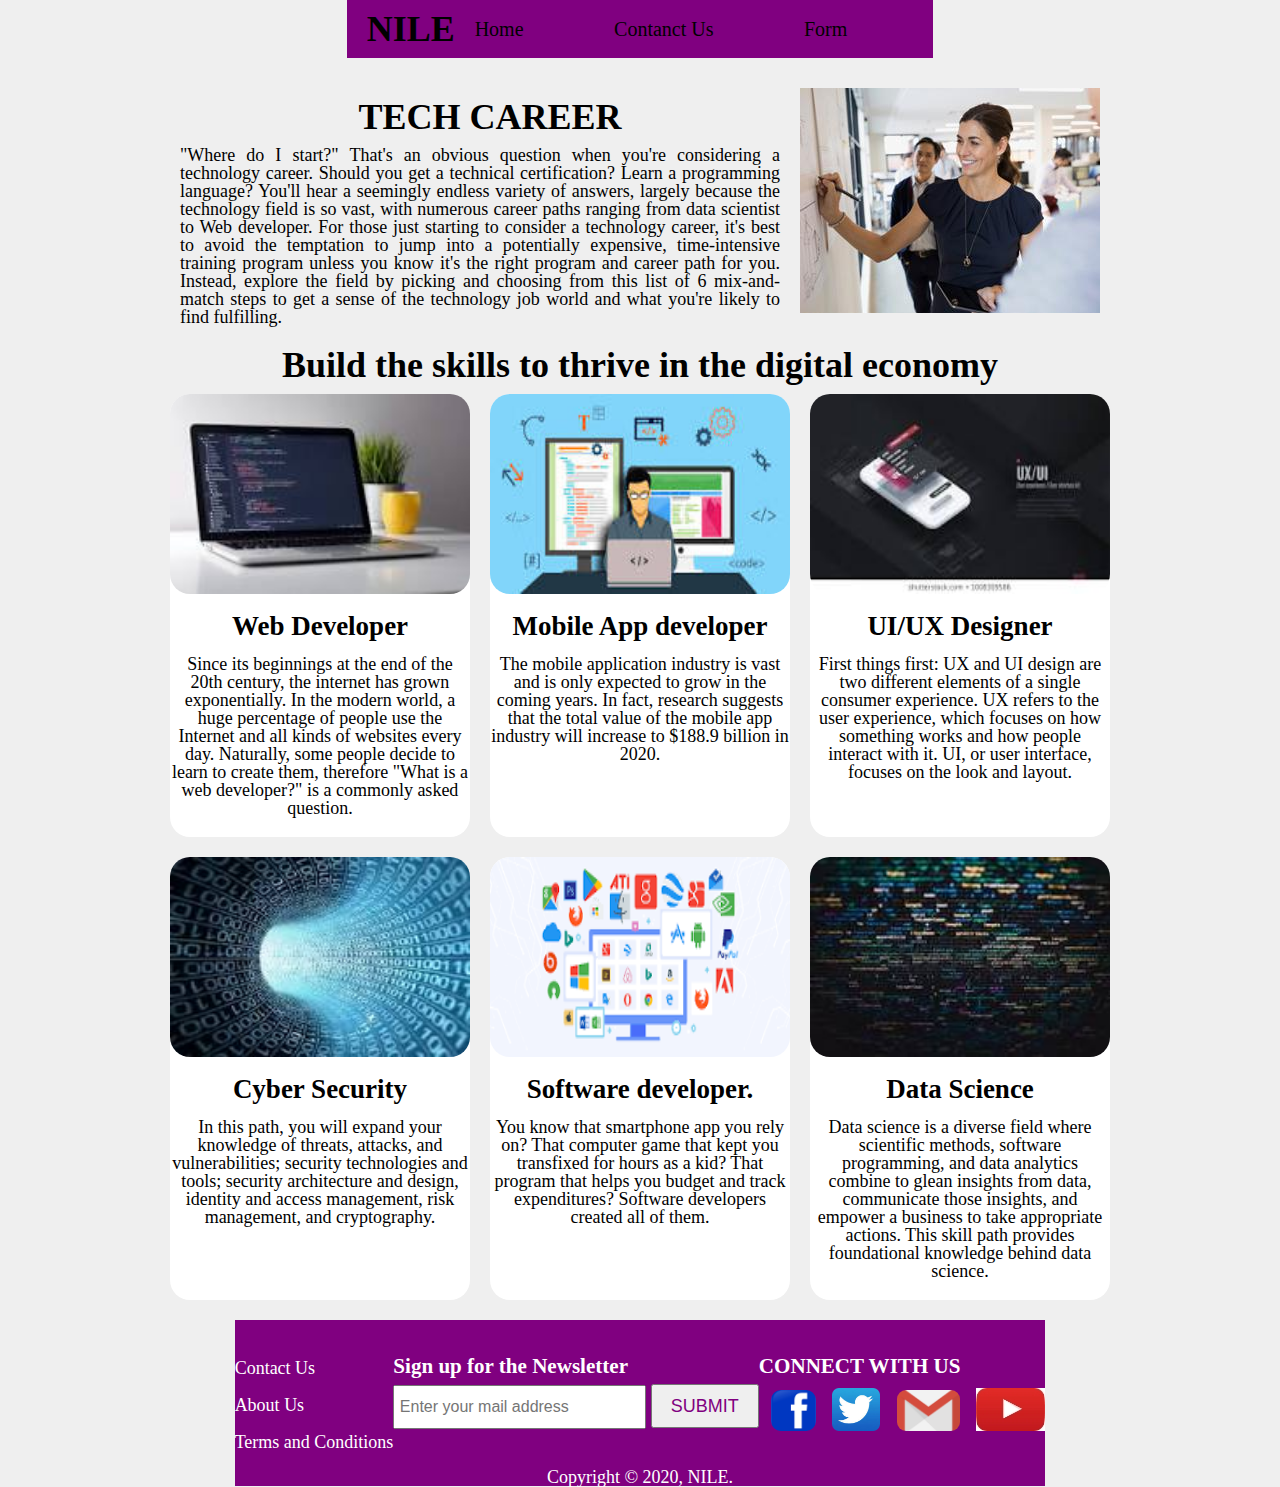
==== index.html @ c519074e "add contact html" ====
<!DOCTYPE html>
<html lang="en">
<head>
    <meta charset="UTF-8">
    <meta name="viewport" content="width=device-width, initial-scale=1.0">
    <title>nile</title>
    <link rel="stylesheet" href="style.css">
</head>
<body>
    <header>
        <div class="header-link">
        <div class="logo"><h1>NILE</h1></div>
        <div class="nav-link">
        <nav>
            <ul>
                <li><a href="index.html"> Home</a></li>
                <li><a href="contact.html">Contanct Us</a></li>
                <li><a href="form.html">Form </a></li>
            </ul>
        </nav>
    </div>
    </div>
    </header>
    <section>
        <div class="career">
            <div>
            <h1>TECH CAREER </h1>
            <p>"Where do I start?" That's an obvious question when you're considering a technology career. Should you get a technical certification? Learn a programming language? You'll hear a seemingly endless variety of answers, largely because the technology field is so vast, with numerous career paths ranging from data scientist to Web developer.
            For those just starting to consider a technology career, it's best to avoid the temptation to jump into a potentially expensive, time-intensive training program unless you know it's the right program and career path for you. Instead, explore the field by picking and choosing from this list of 6 mix-and-match steps to get a sense of the technology job world and what you're likely to find fulfilling.
            </p>
            </div>
            <div>
                <img src="img/0.jpg" alt="">
            </div>

        </div>
            <h1>Build the skills to thrive in the digital economy</h1>
        <div class="career-list">
        <div>
            <a href="web.html">
            <img src="img/web developer.jpg" alt="">
            <h2> Web Developer</h2>
            <p>Since its beginnings at the end of the 20th century, the internet has grown exponentially. In the modern world, a huge percentage of people use the Internet and all kinds of websites every day. Naturally, some people decide to learn to create them, therefore "What is a web developer?" is a commonly asked question.</p>
        </a>
        </div>
        <div>
            <a href="mobile.html">
            <img src="img/app developer.jpg" alt="">
            <h2> Mobile App developer</h2>
            <p>The mobile application industry is vast and is only expected to grow in the coming years. In fact, research suggests that the total value of the mobile app industry will increase to $188.9 billion in 2020.</p>
        </a>
        </div>
        <div>
            <a href="ui.html">
            <img src="img/ux.jpg" alt="">
            <h2> UI/UX Designer</h2>
            <p>First things first: UX and UI design are two different elements of a single consumer experience. UX refers to the user experience, which focuses on how something works and how people interact with it. UI, or user interface, focuses on the look and layout.</p>
        </a>
        </div>
        <div>
            <a href="cyber.html">
            <img src="img/cyber.jpg" alt="">
            <h2> Cyber Security</h2>
            <p>In this path, you will expand your knowledge of threats, attacks, and vulnerabilities; security technologies and tools; security architecture and design, identity and access management, risk management, and cryptography.
            </p>
        </a>
        </div>
        <div>
            <a href="software.html">
            <img src="img/software.png" alt="">
            <h2> Software developer. </h2>
            <p>You know that smartphone app you rely on? That computer game that kept you transfixed for hours as a kid? That program that helps you budget and track expenditures? Software developers created all of them.</p>
        </a>
        </div>
        <div>
            <a href="data.html">
            <img src="img/data.jpg" alt="">
            <h2> Data Science
                </h2>
            <p>Data science is a diverse field where scientific methods, software programming, and data analytics combine to glean insights from data, communicate those insights, and empower a business to take appropriate actions. This skill path provides foundational knowledge behind data science.</p>
        </a>
        </div>
    </div>
    </section>
    <footer>
        <div class="footer-link">
            <div>
            <ul>
              <li> <a href="contact.html"> Contact Us </a></li>  
              <li> <a href="#"> About Us </a></li>
              <li> <a href="#"> Terms and Conditions </a></li>
            </ul>
        </div>
        <div>
            <h3>Sign up for the Newsletter</h3>
            <input type="text" placeholder=" Enter your mail address">
            <button type="submit"> SUBMIT</button>
        </div>
        <div class="social">
            <h3>CONNECT WITH US</h3>
            <ul class="social-link">
                <li><a href="#"><img src="img/facebook logo.png" alt=""></i></a></li>
                <li><a href="#"><img src="img/twiiter logo.png" alt=""></a></li>
                <li><a href=""></a><img src="img/gmail logo.png" alt=""></a></li>
                <li><a href="#"><img src="img/youtube logo.jpg" alt=""></a></li>
             </ul>
        </div>
        </div>
        <p>Copyright &copy; 2020, NILE.</p>
    </footer>
    
</body>
</html>
---- style.css ----
@import url('https://fonts.googleapis.com/css2?family=Oswald:wght@200;300;400&family=PT+Sans:ital@0;1&display=swap');

*{
    box-sizing: border-box;
    margin: 0;
    padding: 0;

}
body {
    margin: 0 auto;
    padding: 0;
    font-size: 18px;
    line-height: 18px;
    font-family: oswald PT sans, serif;
    max-width: 960px;
    justify-items: center;
    background-color:#efefef;
    color: #000;
}
a{
    text-decoration: none;
}
ul, li{
    list-style: none ;
}

/**********************************
  HEADER
  ***********************************/

  .header-link{
    display: flex;
    justify-content: flex-end;
    background-color: purple;
    color:black;
    align-items: center;

}
 .logo{
    margin-right:auto;
}

.nav-link ul li {
    display: inline-block;
    line-height: 19px;
    font-size: 20px;
    margin-right: 86px;
    color:black;
}
.nav-link nav li a{
    color: #000;
}
.nav-link nav li a:hover{
    color: white;
}

nav li button{
width: 100px;
height: 40px;
}

/**********************************
  HOME
  ***********************************/
.career{
    display: flex;
    flex-flow: nowrap;
    margin: 30px;
}
.career h1{
    margin-bottom: 20px;
}
.career p{
    margin-right: 20px;
    text-align:justify ;
    
}
h1{
    text-align: center;
    margin: 20px;
}
.career-list{
    display: grid;
    grid-template-columns: repeat(3, 1fr);
    grid-gap: 20px;
    background: #efefef;
    color: #000;
    margin: 20px;
}
.career-list img{
    width: 300px;
    height: 200px;
    border-radius: 20px;
}
.career-list div{
    background-color: #fff;
    color: #000;
    border-radius: 20px;
}
.career-list div:hover{
    background: #efefef;
}
.career-list h2{
    margin: 20px 0;
    text-align: center;
    color: #000;
}
.career-list P{
    text-align: center;
    margin-bottom: 20px;
    color: #000;
    text-justify: auto;
}
/**********************************
  CONTACT
  ***********************************/
  .contact{
    display: flex;
    justify-content: space-evenly;
}
.contact-us{
    margin-top: 119px;
}
.contact h3{
    font-size: 25px;
    line-height: 30px;
    letter-spacing: 1.25px;
    text-align: center;
}

.contact-list{
    text-align: center;
    list-style: none;
    
}
.contact-list a{
    text-decoration: none;
    color: #000;
    letter-spacing: 1px;
    font-size: 22px;
}

.social-contact{
    margin: 20px auto;
    display: table;
    
}

.social-contact li{
    display: inline-block;
    margin-right: 20px;
    
}

.img-contact{
    display: block;
    margin: 20px auto 15px auto ;
}
.contact-form input{
    width: 350px;
    height: 50px;
    border: none;
    border-bottom: 1px solid #000;
    font-size: 20px;
    line-height: 30px;
}
textarea{
    width: 350px;
    height: 125px;
}
.contact-form fieldset{
    margin: 31px 27px 18px 0;
    padding: 12px 33px 5px 23px;
}
.contact-form h3{
    margin: 12px 33px 21px 36px;
}
.contact-form img{
    display: block;
    margin: 24px auto 0 auto;
}
.contact-form label{
    font-size: 20px;
    line-height: 30px;
}
.contact-send{
    border-radius: 4px;
    margin: 19px 0px 32px 300px;
}

.contact-form .contact-send{
    width: 56px;
    background-color:purple;
}
/**********************************
  MOBILE
  ***********************************/
  .mobile{
    margin-bottom: 30px;
}
.mobile-img img{
    width: 100%;
    margin: 20px 0;
}
.mobile p{
    text-align: justify;
}
.mobile h2{
    margin: 20px 0;
}
/**********************************
  SOFTWARE
  ***********************************/
  .software{
    margin: 20px;
}
.software-img img{
    width: 100%;
    margin: 20px 0;
}
.software p{
    text-align: justify;
}
.software h2{
    margin: 20px 0;
}
.software h3{
    margin: 10px 0;
}
.software ul li{
    list-style-type: square;
}
/**********************************
  FOOTER
  ***********************************/
  footer{
    background-color:purple;
}
.footer-link{
    display: flex;
    justify-content: space-evenly;
    padding-top: 37px;
    flex-wrap: wrap;

}
.footer-link ul {
    list-style: none;
}
.footer-link ul li{
    color: white;
    line-height: 22px;
    font-size: 18px;
    margin-bottom: 15px;
}
.footer-link ul a{
    text-decoration: none;
    color: white;
}
.footer-link input{
    width: 253px;
    height: 44px;
    line-height: 19px;
    font-size: 16px;
    color: purple;
}
.footer-link button{
    width: 108px;
    height: 44px;
    font-size:18px;
    line-height: 22px;
    margin-top: 9px;
    color: purple;
}
footer p{
text-align: center;
color: #fff;
}
.social-link{
    margin-top: 13px;
    margin-left: auto;
}
.social h3, .footer-link h3{
    color: white;
}
.social-link li{
    display: inline-block;
    margin-left: 12px;
}

/**********************************
  RESPONSIVENESS
  ***********************************/
  @media screen and ( max-width:650px ) { 


  /**********************************
  HEADER
***********************************/

.header-link{
    flex-flow:wrap;
    justify-content: flex-end;

}
.nav-link ul li{
    margin: 15px;
}
    
    .career{
        flex-flow: wrap;
    }
    .career img{
        margin: 20px auto;
        text-align: center ;

    }

    .career-list{
        display: grid;
        grid-template-columns: repeat(1, 1fr);
        margin: 20px auto;
    }
    .career-list a img{
        display: block;
        text-align: center;
        margin: 20px auto;
    }
    /**********************************
  PAGE: CONTACT
  ***********************************/
  .contact{
      flex-flow: column;
  }
  
  .contact h3{
    font-size: 20px;
    line-height: 15px;
    letter-spacing: 0.25px;
    text-align: center;
}
.contact-list a{
    font-size: 16px;
}
  .img-contact{
    width: 30px;
}

.social-contact img{
    width: 40px;
}
.social-contact{
    margin: 10px 100px;
}
.contact-form input{
    width: 350px;
    height: 25px;
    border: none;
    border-bottom: 1px solid #000;
    font-size: 10px;
    line-height: 15px;
}
.contact-form fieldset{
    margin: 30px 10px 15px 10PX;
    padding: 10px 20px 10px 40px;
}
.contact-form h3{
    margin: 10px 30px 15px 20px;
}
.contact-form img{
    display: block;
    margin: 24px auto 0 auto;
    width: 30px;
}
.contact-form label{
    font-size: 20px;
    line-height: 30px;
}
.contact-send{
    border-radius: 4px;
    margin: 19px 0px 32px 300px;
}

.contact-form .contact-send{
    width: 50px;
}
textarea{
    width: 350px;
    height: 100px;
}
    
     /**********************************
         FOOTER
      ***********************************/
      .footer-link{
        display: block;
        margin-left: 15px;
    }
    .social h3{
        margin-top: 20px;
    }
    .social-link li{
        margin-right: 5px;
    }
    
  }
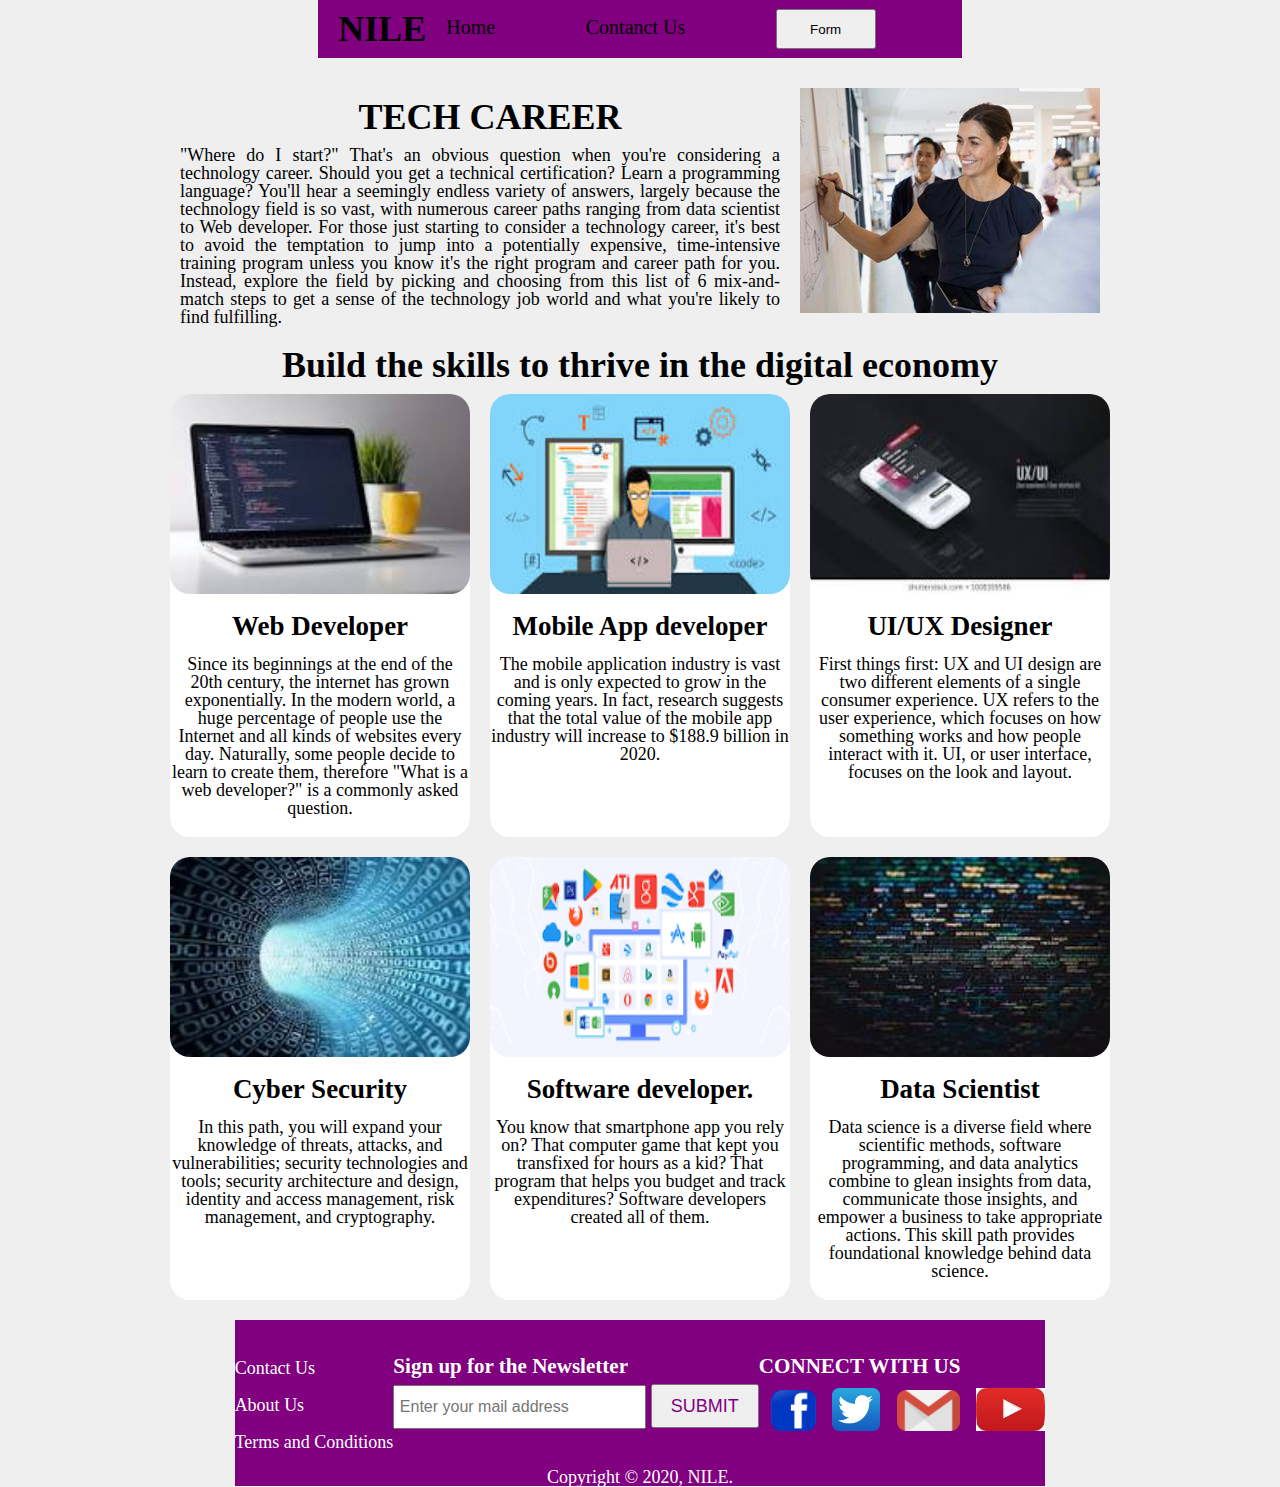
==== commit 69e4fb34: "created a form in the form page" ====
--- a/index.html
+++ b/index.html
@@ -13,9 +13,9 @@
         <div class="nav-link">
         <nav>
             <ul>
-                <li><a href="index.html"> Home</a></li>
-                <li><a href="contact.html">Contanct Us</a></li>
-                <li><a href="form.html">Form </a></li>
+                <a href="index.html"><li> Home</li></a>
+                <a href=""><li>Contanct Us</li></a>
+                <a href="form.html"><li> <button>Form</button> </li></a>
             </ul>
         </nav>
     </div>
@@ -75,7 +75,7 @@
         <div>
             <a href="data.html">
             <img src="img/data.jpg" alt="">
-            <h2> Data Science
+            <h2> Data Scientist
                 </h2>
             <p>Data science is a diverse field where scientific methods, software programming, and data analytics combine to glean insights from data, communicate those insights, and empower a business to take appropriate actions. This skill path provides foundational knowledge behind data science.</p>
         </a>
--- a/style.css
+++ b/style.css
@@ -11,7 +11,7 @@
     padding: 0;
     font-size: 18px;
     line-height: 18px;
-    font-family: oswald PT sans, serif;
+    font-family: oswald PT sans serif;
     max-width: 960px;
     justify-items: center;
     background-color:#efefef;
@@ -47,10 +47,7 @@
     margin-right: 86px;
     color:black;
 }
-.nav-link nav li a{
-    color: #000;
-}
-.nav-link nav li a:hover{
+.nav-link nav a li:hover{
     color: white;
 }
 
@@ -111,125 +108,17 @@
     color: #000;
     text-justify: auto;
 }
-/**********************************
-  CONTACT
-  ***********************************/
-  .contact{
-    display: flex;
-    justify-content: space-evenly;
-}
-.contact-us{
-    margin-top: 119px;
-}
-.contact h3{
-    font-size: 25px;
-    line-height: 30px;
-    letter-spacing: 1.25px;
-    text-align: center;
-}
-
-.contact-list{
-    text-align: center;
-    list-style: none;
-    
-}
-.contact-list a{
-    text-decoration: none;
-    color: #000;
-    letter-spacing: 1px;
-    font-size: 22px;
-}
-
-.social-contact{
-    margin: 20px auto;
-    display: table;
-    
-}
-
-.social-contact li{
-    display: inline-block;
-    margin-right: 20px;
-    
-}
-
-.img-contact{
-    display: block;
-    margin: 20px auto 15px auto ;
-}
-.contact-form input{
-    width: 350px;
-    height: 50px;
-    border: none;
-    border-bottom: 1px solid #000;
-    font-size: 20px;
-    line-height: 30px;
-}
-textarea{
-    width: 350px;
-    height: 125px;
-}
-.contact-form fieldset{
-    margin: 31px 27px 18px 0;
-    padding: 12px 33px 5px 23px;
-}
-.contact-form h3{
-    margin: 12px 33px 21px 36px;
-}
-.contact-form img{
-    display: block;
-    margin: 24px auto 0 auto;
-}
-.contact-form label{
-    font-size: 20px;
-    line-height: 30px;
-}
-.contact-send{
-    border-radius: 4px;
-    margin: 19px 0px 32px 300px;
-}
-
-.contact-form .contact-send{
-    width: 56px;
-    background-color:purple;
-}
-/**********************************
-  MOBILE
-  ***********************************/
-  .mobile{
-    margin-bottom: 30px;
-}
-.mobile-img img{
-    width: 100%;
-    margin: 20px 0;
-}
-.mobile p{
-    text-align: justify;
-}
-.mobile h2{
-    margin: 20px 0;
-}
-/**********************************
-  SOFTWARE
-  ***********************************/
-  .software{
-    margin: 20px;
-}
-.software-img img{
-    width: 100%;
-    margin: 20px 0;
-}
-.software p{
-    text-align: justify;
-}
-.software h2{
-    margin: 20px 0;
-}
-.software h3{
-    margin: 10px 0;
-}
-.software ul li{
-    list-style-type: square;
-}
+/********************************
+FORM
+*********************************/
+form{
+    text-align: center;
+    justify-content: center;
+    font-weight: bolder;
+    background-color: black;
+    color: white;
+}
+
 /**********************************
   FOOTER
   ***********************************/
@@ -325,68 +214,7 @@
         text-align: center;
         margin: 20px auto;
     }
-    /**********************************
-  PAGE: CONTACT
-  ***********************************/
-  .contact{
-      flex-flow: column;
-  }
-  
-  .contact h3{
-    font-size: 20px;
-    line-height: 15px;
-    letter-spacing: 0.25px;
-    text-align: center;
-}
-.contact-list a{
-    font-size: 16px;
-}
-  .img-contact{
-    width: 30px;
-}
-
-.social-contact img{
-    width: 40px;
-}
-.social-contact{
-    margin: 10px 100px;
-}
-.contact-form input{
-    width: 350px;
-    height: 25px;
-    border: none;
-    border-bottom: 1px solid #000;
-    font-size: 10px;
-    line-height: 15px;
-}
-.contact-form fieldset{
-    margin: 30px 10px 15px 10PX;
-    padding: 10px 20px 10px 40px;
-}
-.contact-form h3{
-    margin: 10px 30px 15px 20px;
-}
-.contact-form img{
-    display: block;
-    margin: 24px auto 0 auto;
-    width: 30px;
-}
-.contact-form label{
-    font-size: 20px;
-    line-height: 30px;
-}
-.contact-send{
-    border-radius: 4px;
-    margin: 19px 0px 32px 300px;
-}
-
-.contact-form .contact-send{
-    width: 50px;
-}
-textarea{
-    width: 350px;
-    height: 100px;
-}
+
     
      /**********************************
          FOOTER
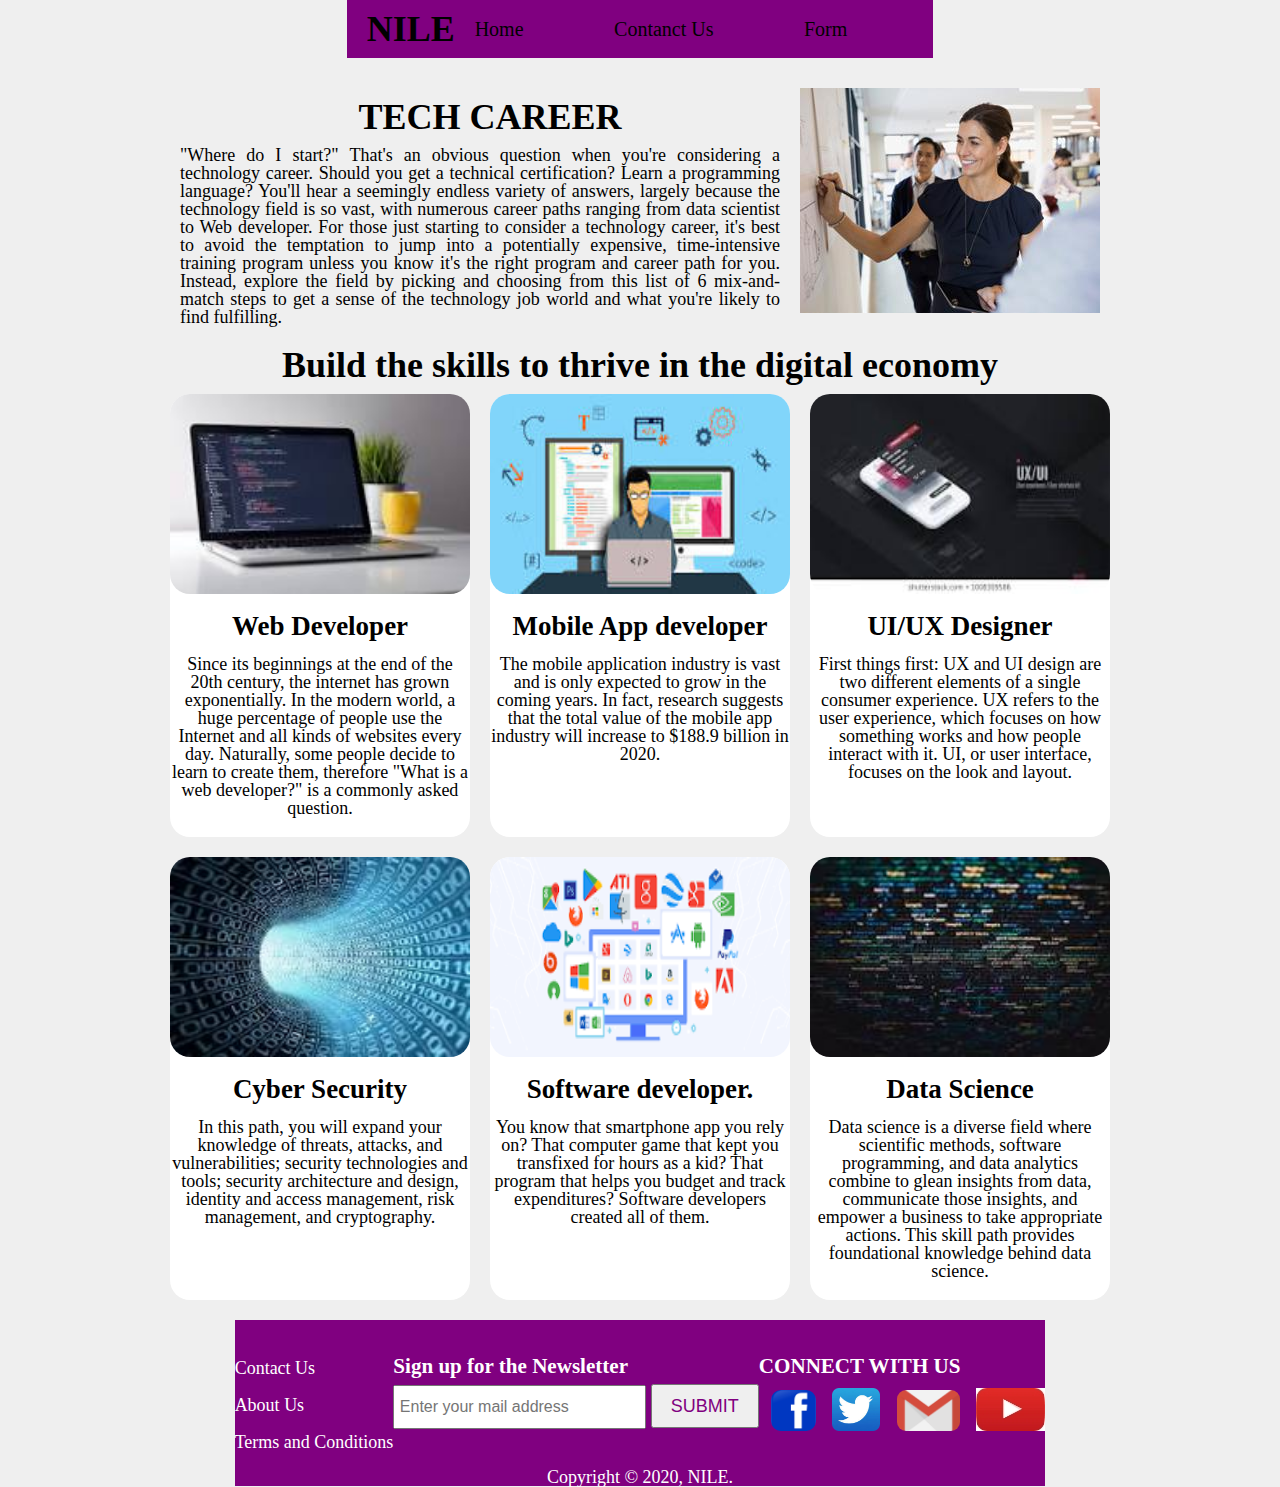
==== commit 3781c527: "Merge pull request #2 from Dufuna-CodeCamp/samju" ====
--- a/index.html
+++ b/index.html
@@ -13,9 +13,9 @@
         <div class="nav-link">
         <nav>
             <ul>
-                <a href="index.html"><li> Home</li></a>
-                <a href=""><li>Contanct Us</li></a>
-                <a href="form.html"><li> <button>Form</button> </li></a>
+                <li><a href="index.html"> Home</a></li>
+                <li><a href="contact.html">Contanct Us</a></li>
+                <li><a href="form.html">Form </a></li>
             </ul>
         </nav>
     </div>
@@ -75,7 +75,7 @@
         <div>
             <a href="data.html">
             <img src="img/data.jpg" alt="">
-            <h2> Data Scientist
+            <h2> Data Science
                 </h2>
             <p>Data science is a diverse field where scientific methods, software programming, and data analytics combine to glean insights from data, communicate those insights, and empower a business to take appropriate actions. This skill path provides foundational knowledge behind data science.</p>
         </a>
--- a/style.css
+++ b/style.css
@@ -11,7 +11,7 @@
     padding: 0;
     font-size: 18px;
     line-height: 18px;
-    font-family: oswald PT sans serif;
+    font-family: oswald PT sans, serif;
     max-width: 960px;
     justify-items: center;
     background-color:#efefef;
@@ -47,7 +47,10 @@
     margin-right: 86px;
     color:black;
 }
-.nav-link nav a li:hover{
+.nav-link nav li a{
+    color: #000;
+}
+.nav-link nav li a:hover{
     color: white;
 }
 
@@ -108,17 +111,165 @@
     color: #000;
     text-justify: auto;
 }
-/********************************
-FORM
-*********************************/
-form{
-    text-align: center;
-    justify-content: center;
-    font-weight: bolder;
-    background-color: black;
-    color: white;
-}
-
+/**********************************
+  CONTACT
+  ***********************************/
+  .contact{
+    display: flex;
+    justify-content: space-evenly;
+}
+.contact-us{
+    margin-top: 119px;
+}
+.contact h3{
+    font-size: 25px;
+    line-height: 30px;
+    letter-spacing: 1.25px;
+    text-align: center;
+}
+
+.contact-list{
+    text-align: center;
+    list-style: none;
+    
+}
+.contact-list a{
+    text-decoration: none;
+    color: #000;
+    letter-spacing: 1px;
+    font-size: 22px;
+}
+
+.social-contact{
+    margin: 20px auto;
+    display: table;
+    
+}
+
+.social-contact li{
+    display: inline-block;
+    margin-right: 20px;
+    
+}
+
+.img-contact{
+    display: block;
+    margin: 20px auto 15px auto ;
+}
+.contact-form input{
+    width: 350px;
+    height: 50px;
+    border: none;
+    border-bottom: 1px solid #000;
+    font-size: 20px;
+    line-height: 30px;
+}
+textarea{
+    width: 350px;
+    height: 125px;
+}
+.contact-form fieldset{
+    margin: 31px 27px 18px 0;
+    padding: 12px 33px 5px 23px;
+}
+.contact-form h3{
+    margin: 12px 33px 21px 36px;
+}
+.contact-form img{
+    display: block;
+    margin: 24px auto 0 auto;
+}
+.contact-form label{
+    font-size: 20px;
+    line-height: 30px;
+}
+.contact-send{
+    border-radius: 4px;
+    margin: 19px 0px 32px 300px;
+}
+
+.contact-form .contact-send{
+    width: 56px;
+    background-color:purple;
+}
+/**********************************
+  MOBILE
+  ***********************************/
+  .mobile{
+    margin-bottom: 30px;
+}
+.mobile-img img{
+    width: 100%;
+    margin: 20px 0;
+}
+.mobile p{
+    text-align: justify;
+}
+.mobile h2{
+    margin: 20px 0;
+}
+/**********************************
+  SOFTWARE
+  ***********************************/
+  .software{
+    margin: 20px;
+}
+.software-img img{
+    width: 100%;
+    margin: 20px 0;
+}
+.software p{
+    text-align: justify;
+}
+.software h2{
+    margin: 20px 0;
+}
+.software h3{
+    margin: 10px 0;
+}
+.software ul li{
+    list-style-type: square;
+}
+/**********************************
+  DATA SCIENCE
+  ***********************************/
+  .data-science{
+    margin: 20px;
+}
+.data-img img{
+    width: 100%;
+    margin: 20px 0;
+}
+.data-science p{
+    text-align: justify;
+}
+.data-science h2{
+    margin: 20px 0;
+}
+
+.data-science ul li{
+    list-style-type: square;
+}
+  /**********************************
+  CYBER SECURITY
+  ***********************************/
+  .cyber{
+    margin: 20px;
+}
+.cyber-img img{
+    width: 100%;
+    margin: 20px 0;
+}
+.cyber p{
+    text-align: justify;
+}
+.cyber h2{
+    margin: 20px 0;
+}
+
+.cyber ul li{
+    list-style-type: square;
+}
 /**********************************
   FOOTER
   ***********************************/
@@ -214,7 +365,68 @@
         text-align: center;
         margin: 20px auto;
     }
-
+    /**********************************
+  PAGE: CONTACT
+  ***********************************/
+  .contact{
+      flex-flow: column;
+  }
+  
+  .contact h3{
+    font-size: 20px;
+    line-height: 15px;
+    letter-spacing: 0.25px;
+    text-align: center;
+}
+.contact-list a{
+    font-size: 16px;
+}
+  .img-contact{
+    width: 30px;
+}
+
+.social-contact img{
+    width: 40px;
+}
+.social-contact{
+    margin: 10px 100px;
+}
+.contact-form input{
+    width: 350px;
+    height: 25px;
+    border: none;
+    border-bottom: 1px solid #000;
+    font-size: 10px;
+    line-height: 15px;
+}
+.contact-form fieldset{
+    margin: 30px 10px 15px 10PX;
+    padding: 10px 20px 10px 40px;
+}
+.contact-form h3{
+    margin: 10px 30px 15px 20px;
+}
+.contact-form img{
+    display: block;
+    margin: 24px auto 0 auto;
+    width: 30px;
+}
+.contact-form label{
+    font-size: 20px;
+    line-height: 30px;
+}
+.contact-send{
+    border-radius: 4px;
+    margin: 19px 0px 32px 300px;
+}
+
+.contact-form .contact-send{
+    width: 50px;
+}
+textarea{
+    width: 350px;
+    height: 100px;
+}
     
      /**********************************
          FOOTER
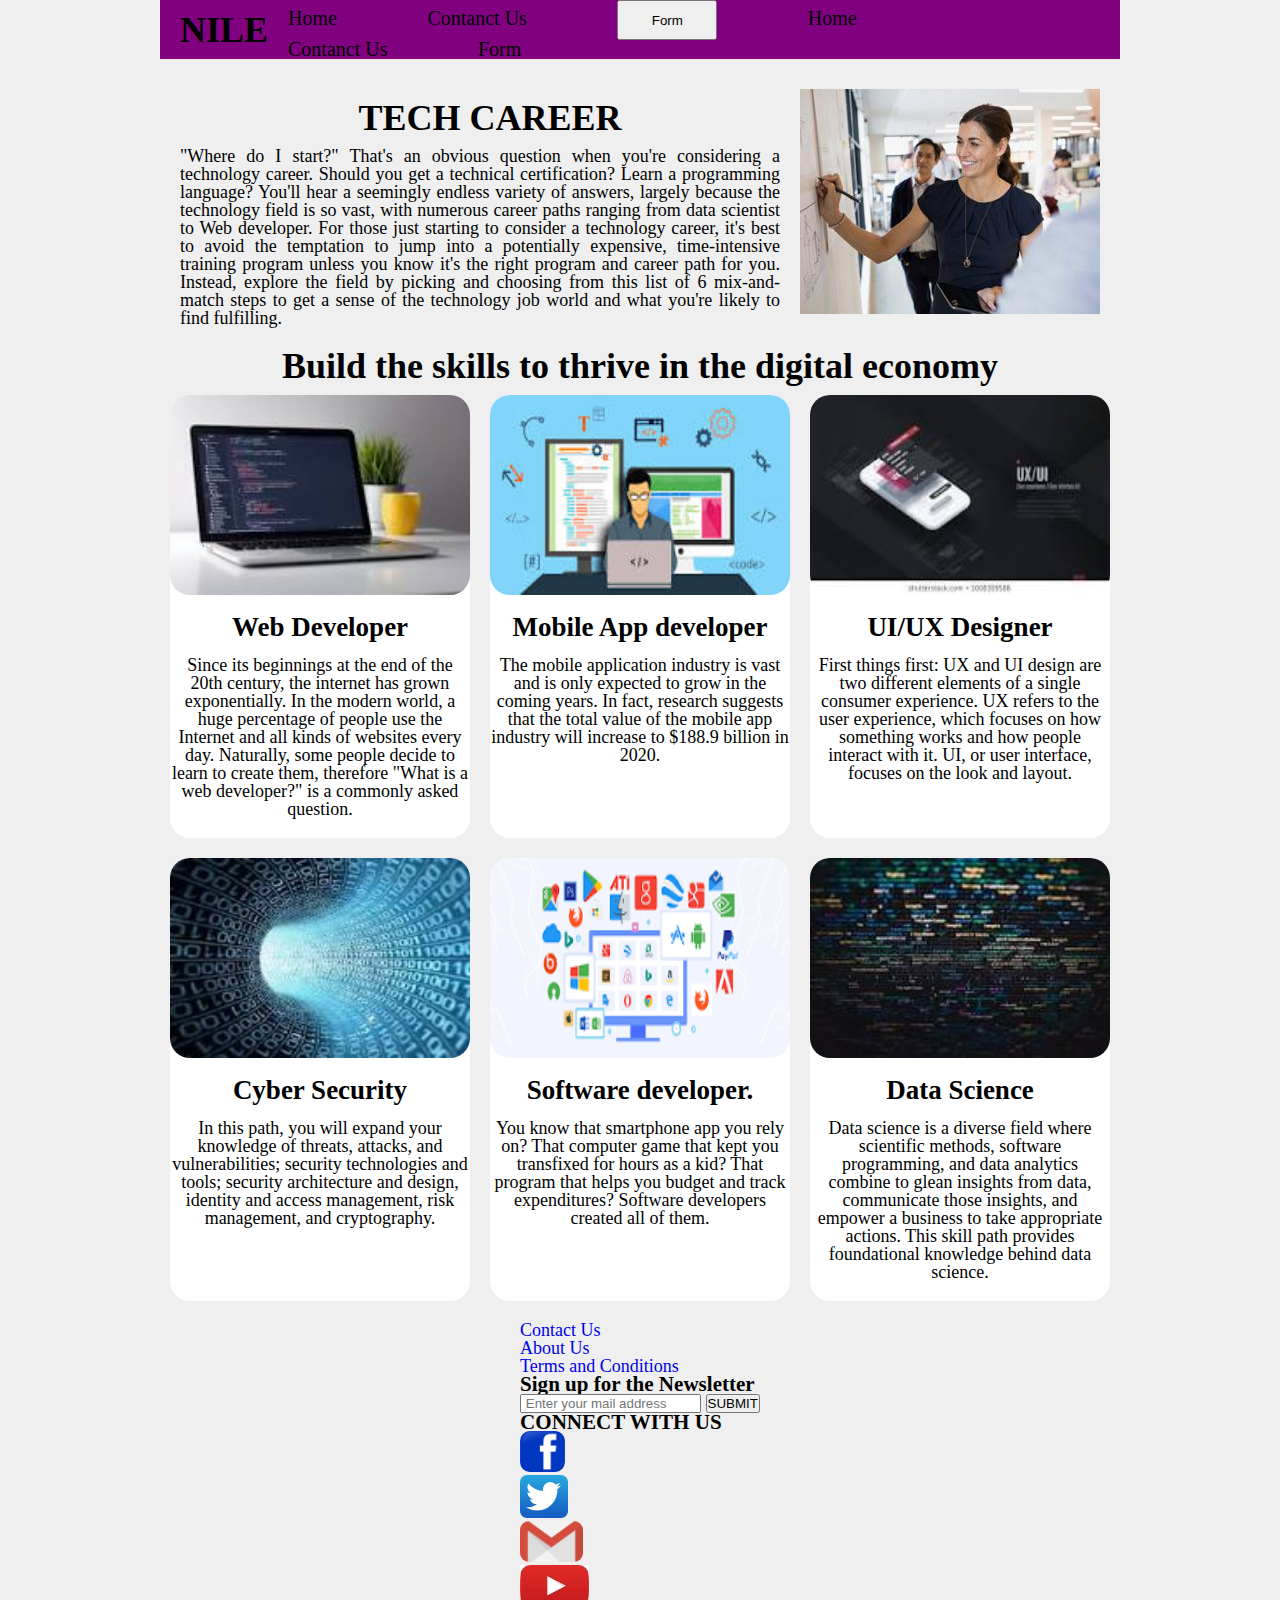
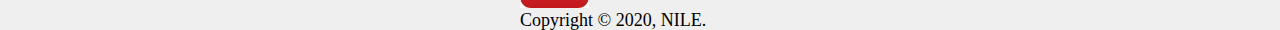
==== commit 733f758a: "Merge branch 'master' into nile-form" ====
--- a/index.html
+++ b/index.html
@@ -13,6 +13,9 @@
         <div class="nav-link">
         <nav>
             <ul>
+                <a href="index.html"><li> Home</li></a>
+                <a href=""><li>Contanct Us</li></a>
+                <a href="form.html"><li> <button>Form</button> </li></a>
                 <li><a href="index.html"> Home</a></li>
                 <li><a href="contact.html">Contanct Us</a></li>
                 <li><a href="form.html">Form </a></li>
--- a/style.css
+++ b/style.css
@@ -111,6 +111,15 @@
     color: #000;
     text-justify: auto;
 }
+/********************************
+FORM
+*********************************/
+form{
+    text-align: center;
+    justify-content: center;
+    font-weight: bolder;
+    background-color: black;
+    color: white;
 /**********************************
   CONTACT
   ***********************************/
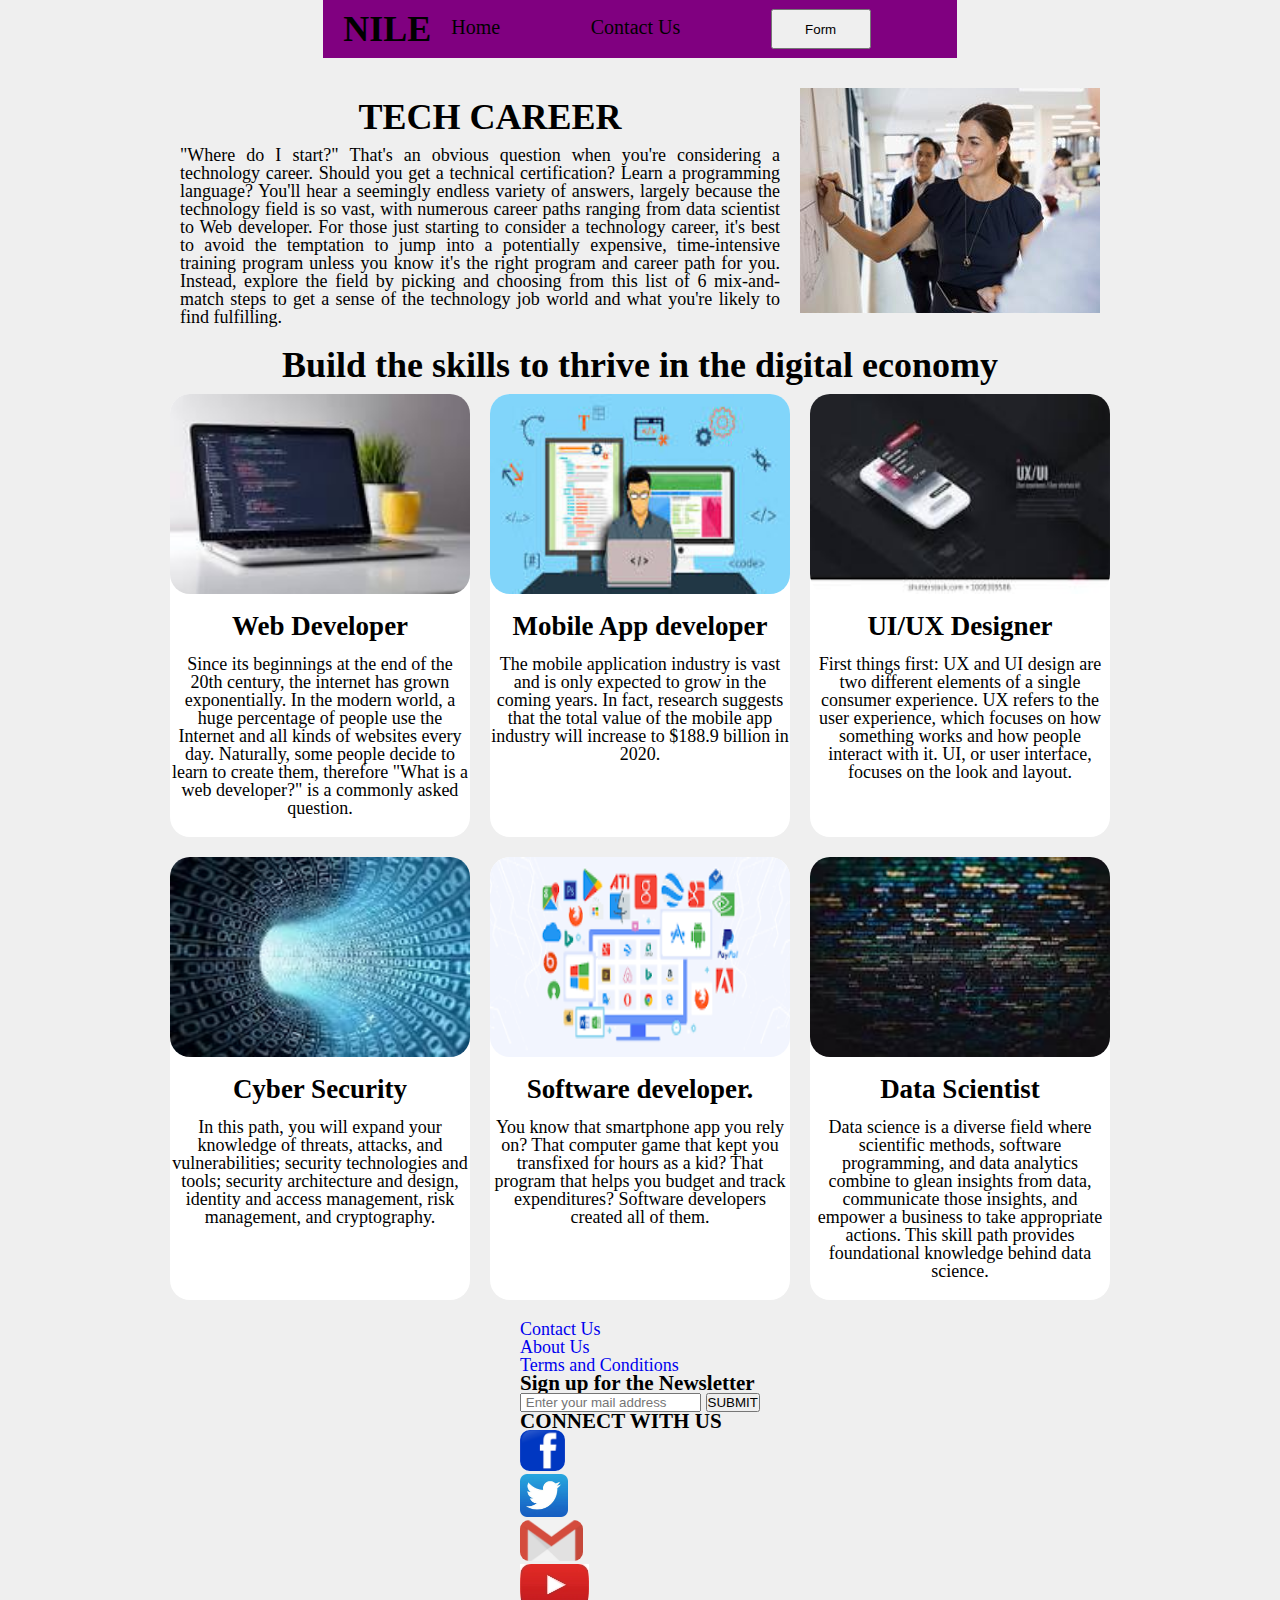
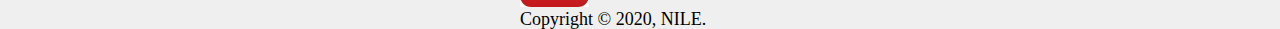
==== commit ccd7bbc0: "adding a contact form also to the page already" ====
--- a/index.html
+++ b/index.html
@@ -14,11 +14,8 @@
         <nav>
             <ul>
                 <a href="index.html"><li> Home</li></a>
-                <a href=""><li>Contanct Us</li></a>
+                <a href="mobile.html"><li>Contact Us</li></a>
                 <a href="form.html"><li> <button>Form</button> </li></a>
-                <li><a href="index.html"> Home</a></li>
-                <li><a href="contact.html">Contanct Us</a></li>
-                <li><a href="form.html">Form </a></li>
             </ul>
         </nav>
     </div>
@@ -78,7 +75,7 @@
         <div>
             <a href="data.html">
             <img src="img/data.jpg" alt="">
-            <h2> Data Science
+            <h2> Data Scientist
                 </h2>
             <p>Data science is a diverse field where scientific methods, software programming, and data analytics combine to glean insights from data, communicate those insights, and empower a business to take appropriate actions. This skill path provides foundational knowledge behind data science.</p>
         </a>
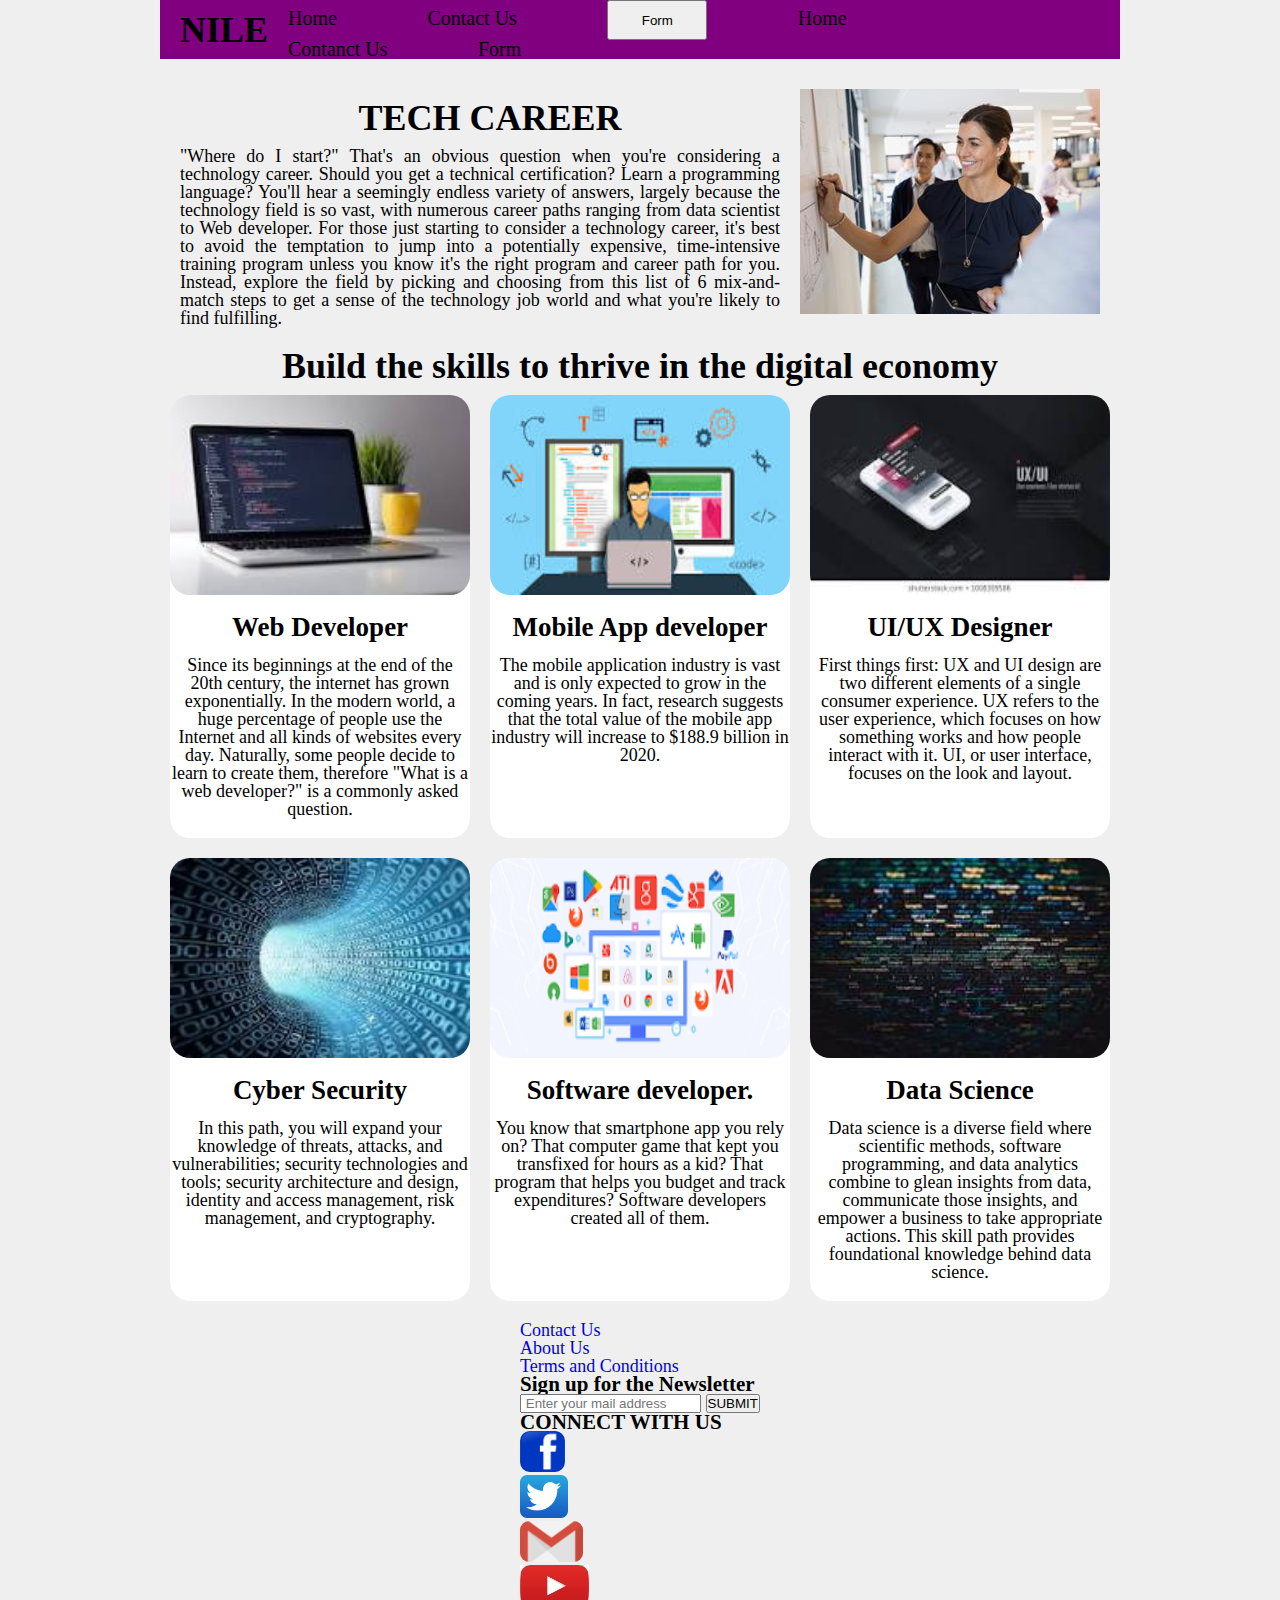
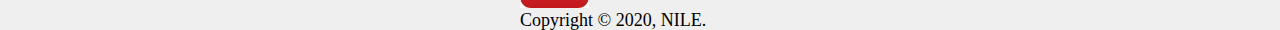
==== commit 084577f8: "merge mobile.html" ====
--- a/index.html
+++ b/index.html
@@ -16,6 +16,9 @@
                 <a href="index.html"><li> Home</li></a>
                 <a href="mobile.html"><li>Contact Us</li></a>
                 <a href="form.html"><li> <button>Form</button> </li></a>
+                <li><a href="index.html"> Home</a></li>
+                <li><a href="contact.html">Contanct Us</a></li>
+                <li><a href="form.html">Form </a></li>
             </ul>
         </nav>
     </div>
@@ -75,7 +78,7 @@
         <div>
             <a href="data.html">
             <img src="img/data.jpg" alt="">
-            <h2> Data Scientist
+            <h2> Data Science
                 </h2>
             <p>Data science is a diverse field where scientific methods, software programming, and data analytics combine to glean insights from data, communicate those insights, and empower a business to take appropriate actions. This skill path provides foundational knowledge behind data science.</p>
         </a>
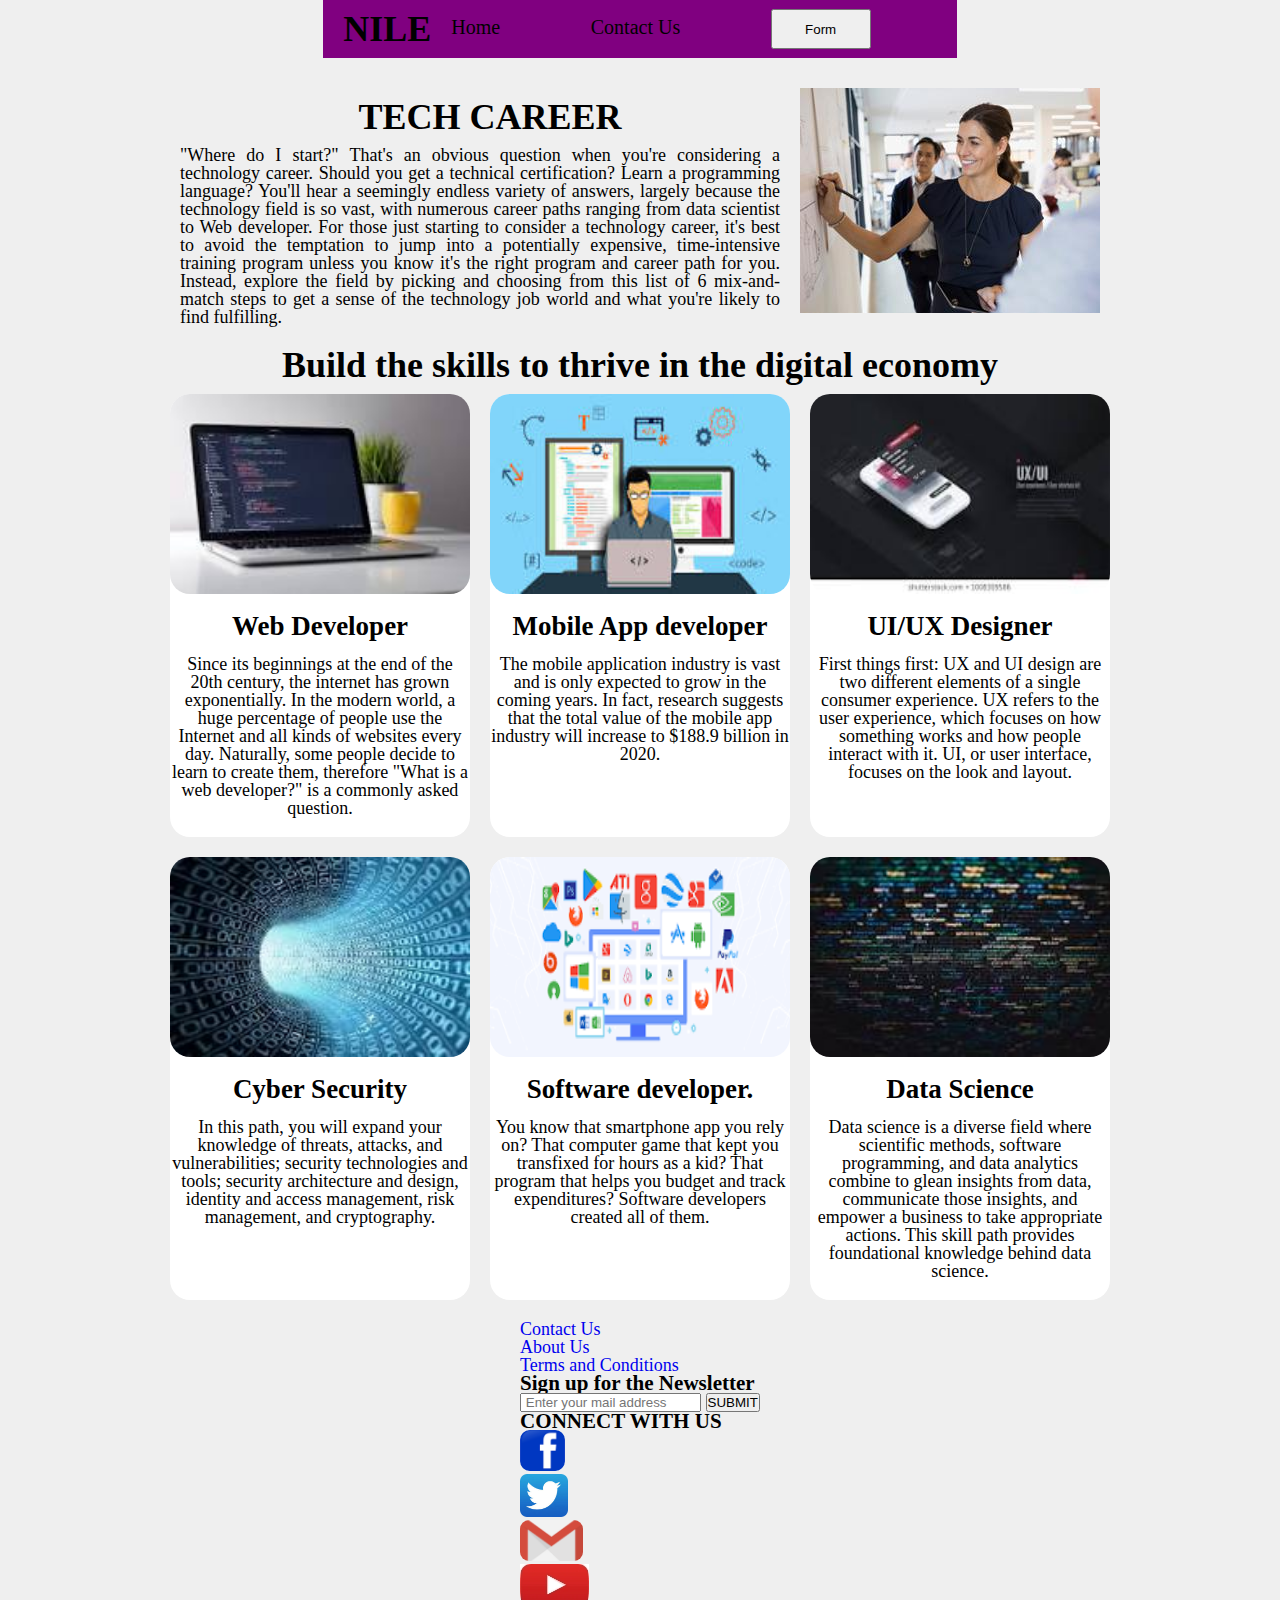
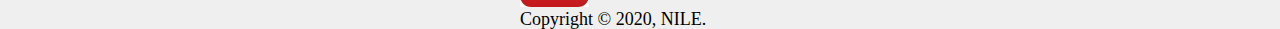
==== commit 34cb1952: "resolved comflicts" ====
--- a/index.html
+++ b/index.html
@@ -16,9 +16,7 @@
                 <a href="index.html"><li> Home</li></a>
                 <a href="mobile.html"><li>Contact Us</li></a>
                 <a href="form.html"><li> <button>Form</button> </li></a>
-                <li><a href="index.html"> Home</a></li>
-                <li><a href="contact.html">Contanct Us</a></li>
-                <li><a href="form.html">Form </a></li>
+                
             </ul>
         </nav>
     </div>
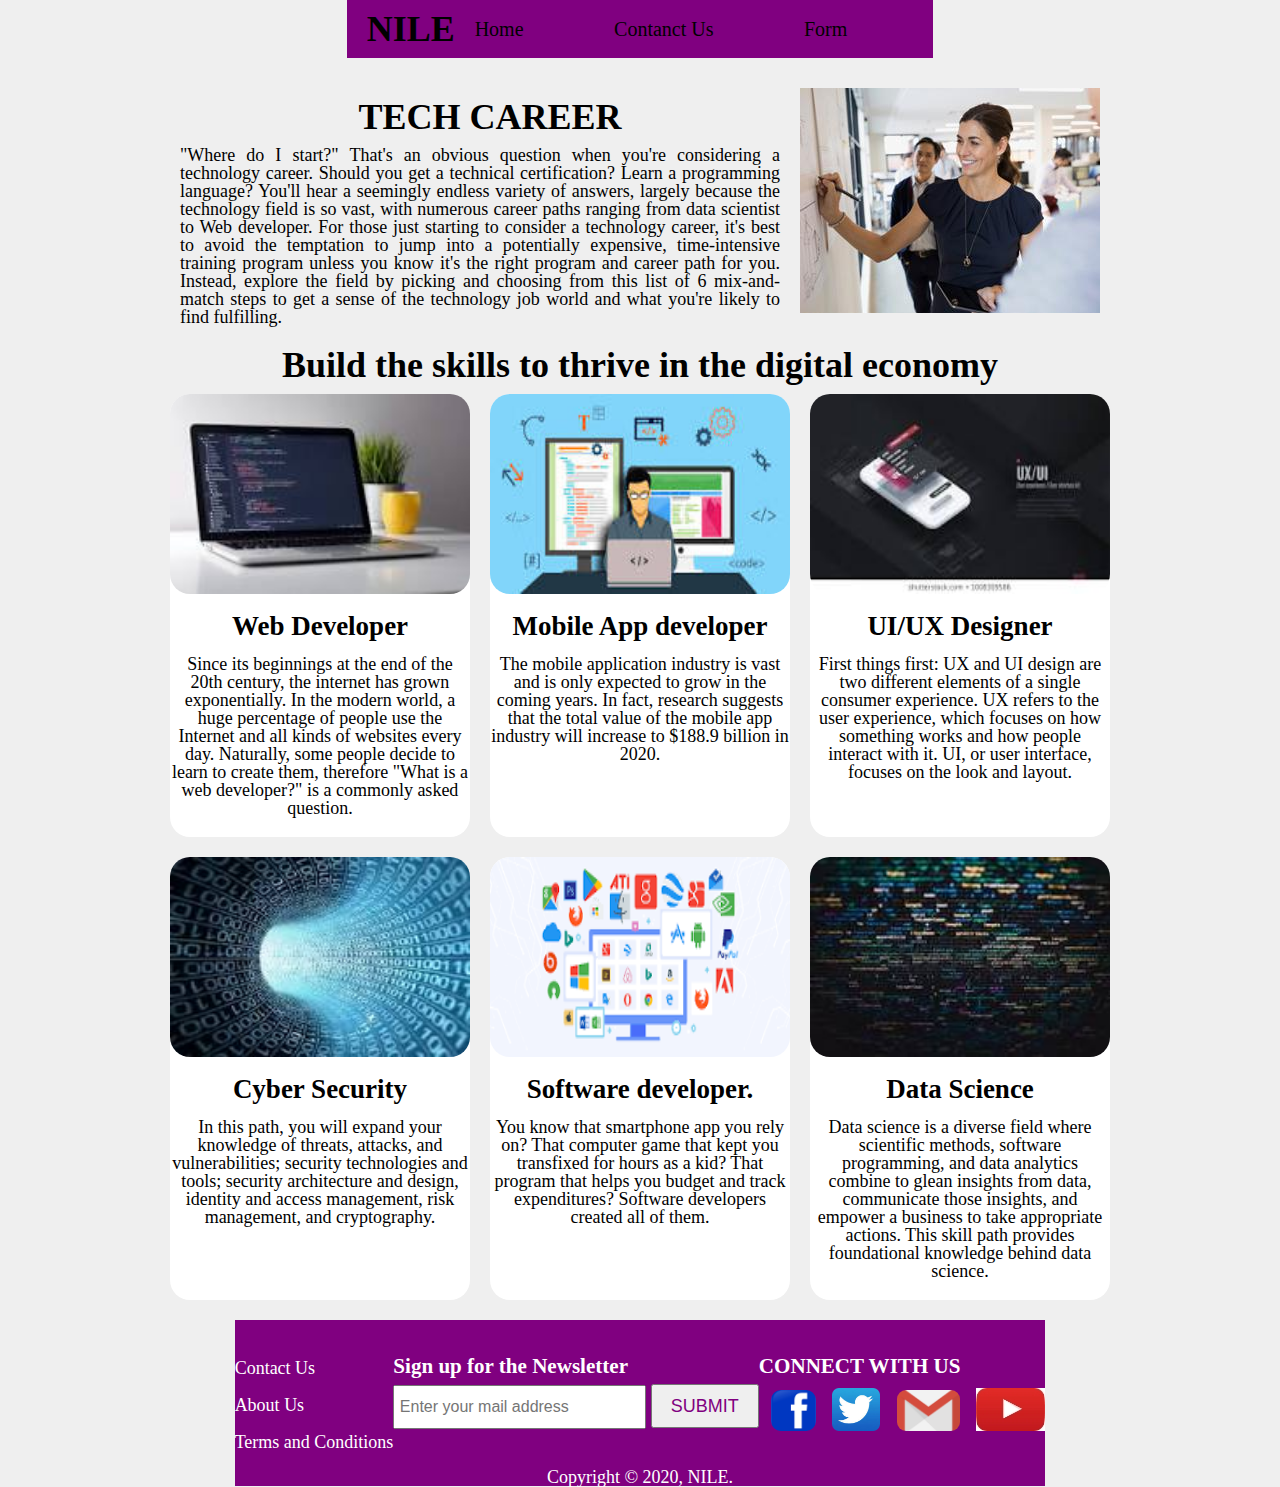
==== commit 5fd9c3b4: "links" ====
--- a/index.html
+++ b/index.html
@@ -13,10 +13,9 @@
         <div class="nav-link">
         <nav>
             <ul>
-                <a href="index.html"><li> Home</li></a>
-                <a href="mobile.html"><li>Contact Us</li></a>
-                <a href="form.html"><li> <button>Form</button> </li></a>
-                
+                <li><a href="index.html"> Home</a></li>
+                <li><a href="contact.html">Contanct Us</a></li>
+                <li><a href="form.html">Form </a></li>
             </ul>
         </nav>
     </div>
--- a/style.css
+++ b/style.css
@@ -120,6 +120,7 @@
     font-weight: bolder;
     background-color: black;
     color: white;
+}
 /**********************************
   CONTACT
   ***********************************/
@@ -279,6 +280,158 @@
 .cyber ul li{
     list-style-type: square;
 }
+
+
+        /* WEB DEVELOPMENT*/
+.frontend-extended{
+    display: grid;
+    grid-template-columns: repeat(3, 1fr);
+    grid-gap: 20px;
+    background: #efefef;
+    color: #000;
+    margin: 20px;
+}
+.frontend-extended img{
+    width: 300px;
+    height: 200px;
+    border-radius: 20px;
+}
+.frontend-extended div{
+    background-color: #fff;
+    color: #000;
+    border-radius: 20px;
+}
+.frontend-extended div:hover{
+    background: #efefef;
+}
+.frontend-extended h2{
+    margin: 20px 0;
+    text-align: center;
+    color: #000;
+}
+.frontend-extended P{
+    text-align: center;
+    margin-bottom: 20px;
+    color: #000;
+    text-justify: auto;
+}
+      
+.frameworks{
+    line-height: 27px;
+}
+
+.sub-heading{
+    line-height: 30px;
+}
+.web-development{
+    background-color: #fff;
+}
+
+.overview{
+    background-color: #fff;
+    padding: 10px 0px 10px 0px;
+}
+
+.web-overview{
+    display: flex;
+}
+.webdev{
+    padding: 25px;
+   text-align: justify;
+   font-size: 20px;
+   line-height: 27px;
+}
+
+.web-division{
+    text-align: center;
+    padding: 40px 70px 40px 70px;
+    font-size: 20px;
+    line-height: 33px;
+    margin-top: 20px;
+}
+
+.front-end{
+    text-align: center;
+    text-justify: auto;
+    padding: 40px 70px 10px 70px;
+    font-size: 20px;
+    line-height: 33px;
+}
+
+.article{
+    background: #fff;
+    padding: 20px;
+    box-sizing: border-box;
+    flex: 0 1 40%;
+}
+
+.article h2{
+    text-align: center;
+}
+
+.article p{
+    font-size: 20px;
+    text-align: justify;
+    padding: 20px;
+    line-height: 22px;
+}
+
+.article img{
+    width: 90%;
+    height: 200px;
+    border-radius: 20px;
+}
+
+.why-backend{
+    background-image:linear-gradient(rgba(0,0,0,0.6),rgba(0,0,0,0.6)),url('./img/webdev9.jpg');
+    background-size: cover;
+    background-position: center;
+    background-repeat: no-repeat;
+    min-height: 400px;
+    color: #fff;
+}
+
+.why-backend h1{
+    padding-top: 180px;
+    font-size: 40px;
+}
+
+.back-end{
+    margin-top: 50px;
+}
+
+.backend-control{
+    text-align: center;
+    padding: 50px 70px 50px 80px;
+    font-size: 20px;
+    line-height: 33px;
+}
+
+/**********************************
+  UI/UX session
+  ***********************************/
+  .ui-ux-img {
+    width: 100%;
+    margin: 10px;
+  }
+  .UI-UX p {
+    text-align: justify;
+    margin: 10px;
+  }
+  .UI-UX ul {
+    margin: 10px;
+  }
+  .UI-UX ul h3 {
+    margin-bottom: 5px;
+  }
+  .needs-text {
+    font-size: 22px;
+    letter-spacing: 1px;
+  }
+  .UI-UX .needs {
+    display: flex;
+    flex-wrap: wrap;
+  }
 /**********************************
   FOOTER
   ***********************************/
@@ -436,6 +589,63 @@
     width: 350px;
     height: 100px;
 }
+
+    /* WEB DEV PAGE */
+   .overview h1{
+    font-size: 28px;
+    line-height: 29px;
+}
+
+.web-division{
+    text-align: justify;
+    padding: 20px;
+}
+
+.front-end{
+     text-align: justify;
+     padding: 20px;
+}
+ .blocks{
+     display: flex;
+ } 
+ .web-overview{
+    flex-wrap: wrap;
+ }
+
+ .blocks img{
+     width: 100%;
+ }
+
+ .frontend-extended{
+    display: grid;
+    grid-template-columns: repeat(1, 1fr);
+    margin: 20px auto;
+}
+ 
+ .frontend-extended div img{
+     display: block;
+     text-align: center;
+     margin: 20px auto;
+ }
+
+ .why-backend h1{
+     font-size: 28px;
+ }
+ 
+ .backend-control{
+     padding: 20px;
+ }
+
+ .backend-control h1{
+     font-size: 28px;
+ }
+
+ .backend-control p{
+     text-align: justify; 
+     padding: 0px;  
+ }
+
+ 
     
      /**********************************
          FOOTER
